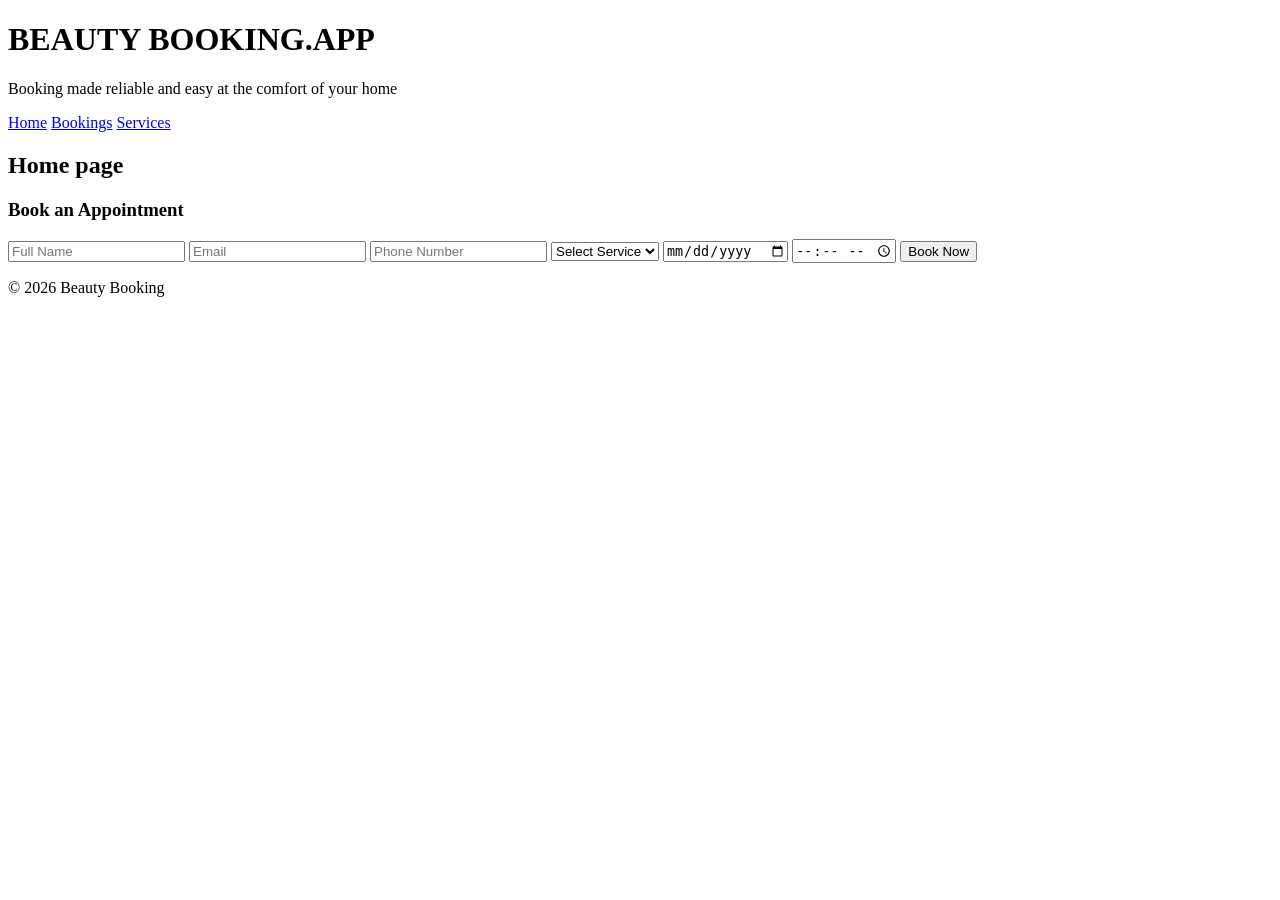
==== index.html @ 3c14a474 "feat:home" ====
<!DOCTYPE html>
<html lang="en">
<head>
    <meta charset="UTF-8">
    <meta name="viewport" content="width=device-width, initial-scale=1.0">
    <title>Beauty Booking App</title>
    <link rel="stylesheet" href="style.css">
</head>
<body>

<header>
    <h1>BEAUTY BOOKING.APP</h1>
    <p>Booking made reliable and easy at the comfort of your home</p>
</header>

<nav>
    <a href="index.html">Home</a>
    <a href="bookings.html">Bookings</a>
    <a href="services.html">Services</a>
</nav>

<!-- home page -->
   <section>
    <h2>Home page</h2>
   </section>
    <section>
        <h3>Book an Appointment</h3>

        <form id="bookingForm">

            <input type="text" id="name" placeholder="Full Name" required>

            <input type="email" id="email" placeholder="Email" required>

            <input type="tel" id="tel" placeholder="Phone Number" required>

            <select id="service" required>
                <option value="">Select Service</option>
                <option value="Nails">Nails</option>
                <option value="Lashes">Lashes</option>
            </select>

            <input type="date" id="date" required>
            <input type="time" id="time" required>

            <button type="submit">Book Now</button>

        </form>

        <p id="message"></p>

    </section>


<footer>
    <p>© 2026 Beauty Booking</p>
</footer>

<script src="script.js"></script>

</body>
</html>
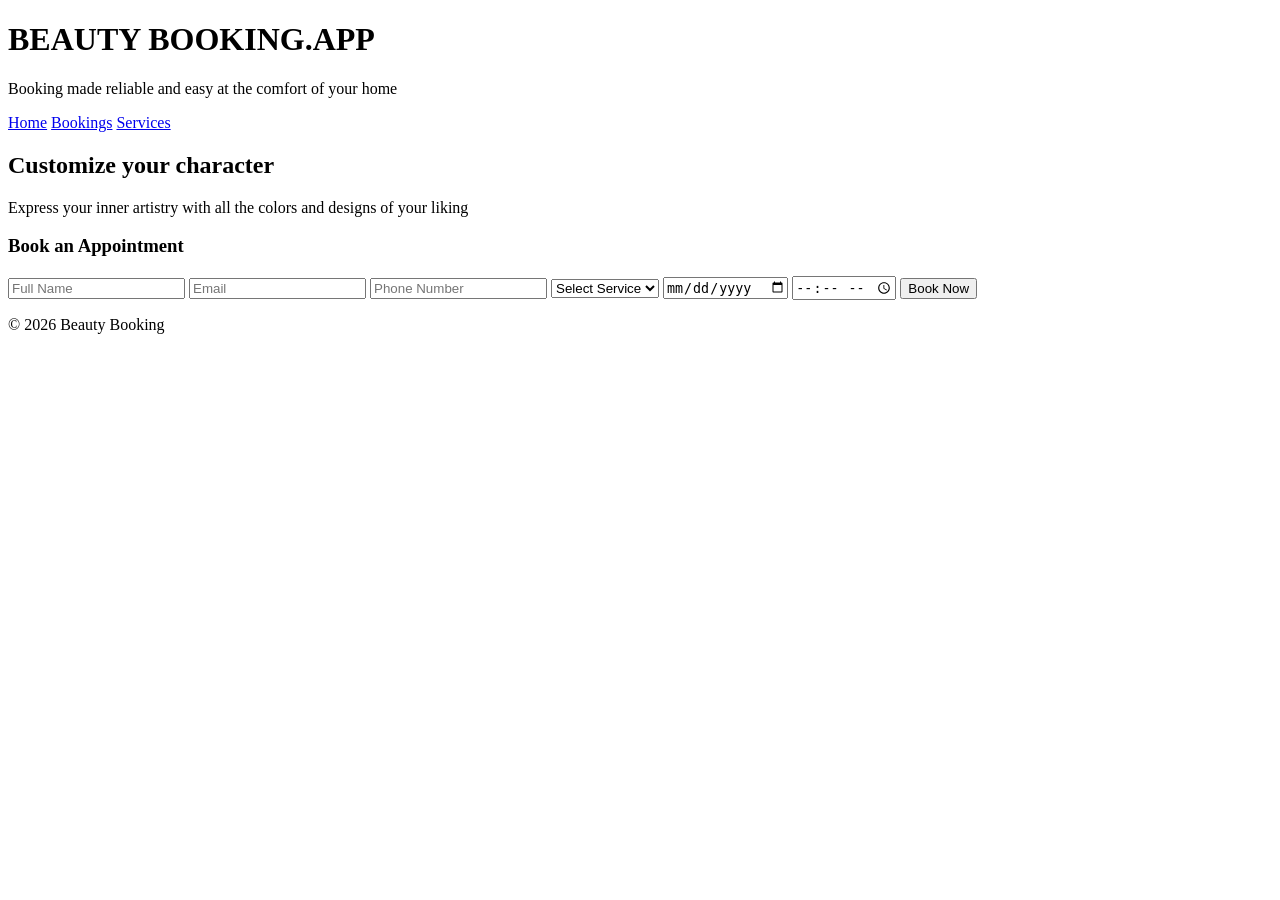
==== commit 3361b4d0: "feat:display" ====
--- a/index.html
+++ b/index.html
@@ -20,10 +20,15 @@
 </nav>
 
 <!-- home page -->
-   <section>
-    <h2>Home page</h2>
+   <section class="Home">
+    <div class="home-page">
+        <h2>Customize your character</h2>
+        <p>Express your inner artistry with all the colors and designs of your liking</p>
+    
+    </div>
    </section>
     <section>
+        <!-- photo gallery -->
         <h3>Book an Appointment</h3>
 
         <form id="bookingForm">
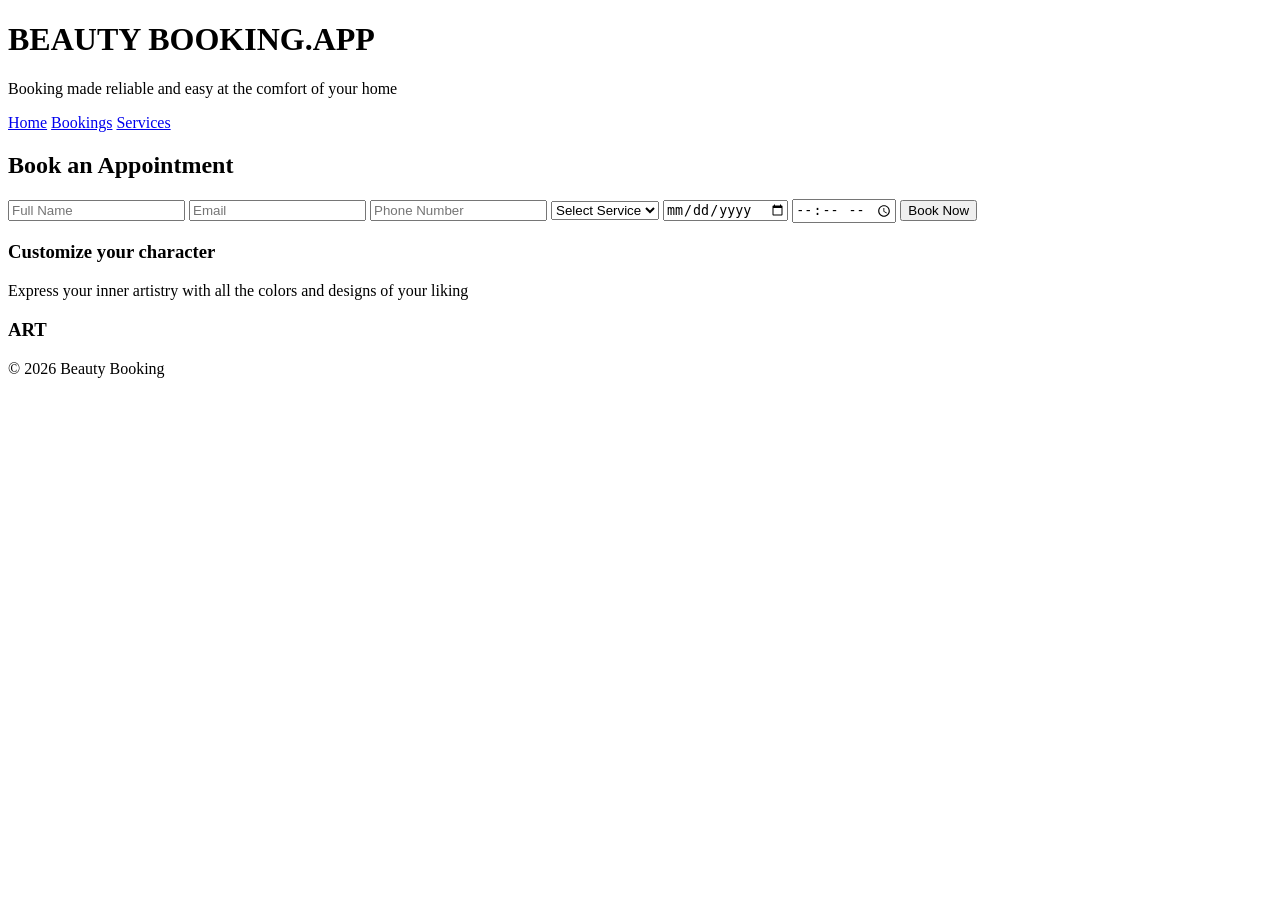
==== commit 29887ad5: "feat:images" ====
--- a/index.html
+++ b/index.html
@@ -19,17 +19,13 @@
     <a href="services.html">Services</a>
 </nav>
 
-<!-- home page -->
-   <section class="Home">
-    <div class="home-page">
-        <h2>Customize your character</h2>
-        <p>Express your inner artistry with all the colors and designs of your liking</p>
+
     
-    </div>
-   </section>
+  
+   
     <section>
-        <!-- photo gallery -->
-        <h3>Book an Appointment</h3>
+        <!-- bookings -->
+        <h2>Book an Appointment</h2>
 
         <form id="bookingForm">
 
@@ -55,7 +51,18 @@
         <p id="message"></p>
 
     </section>
+<!-- home page -->
+   <section class="Home">
+    <div class="home-page">
+        <h3>Customize your character</h3>
+        <p>Express your inner artistry with all the colors and designs of your liking</p>
+        <!-- galley -->
+         <section class="gallery">
+            <h3>ART</h3>
+            <div class="image-grid"
+            
 
+         </section>
 
 <footer>
     <p>© 2026 Beauty Booking</p>
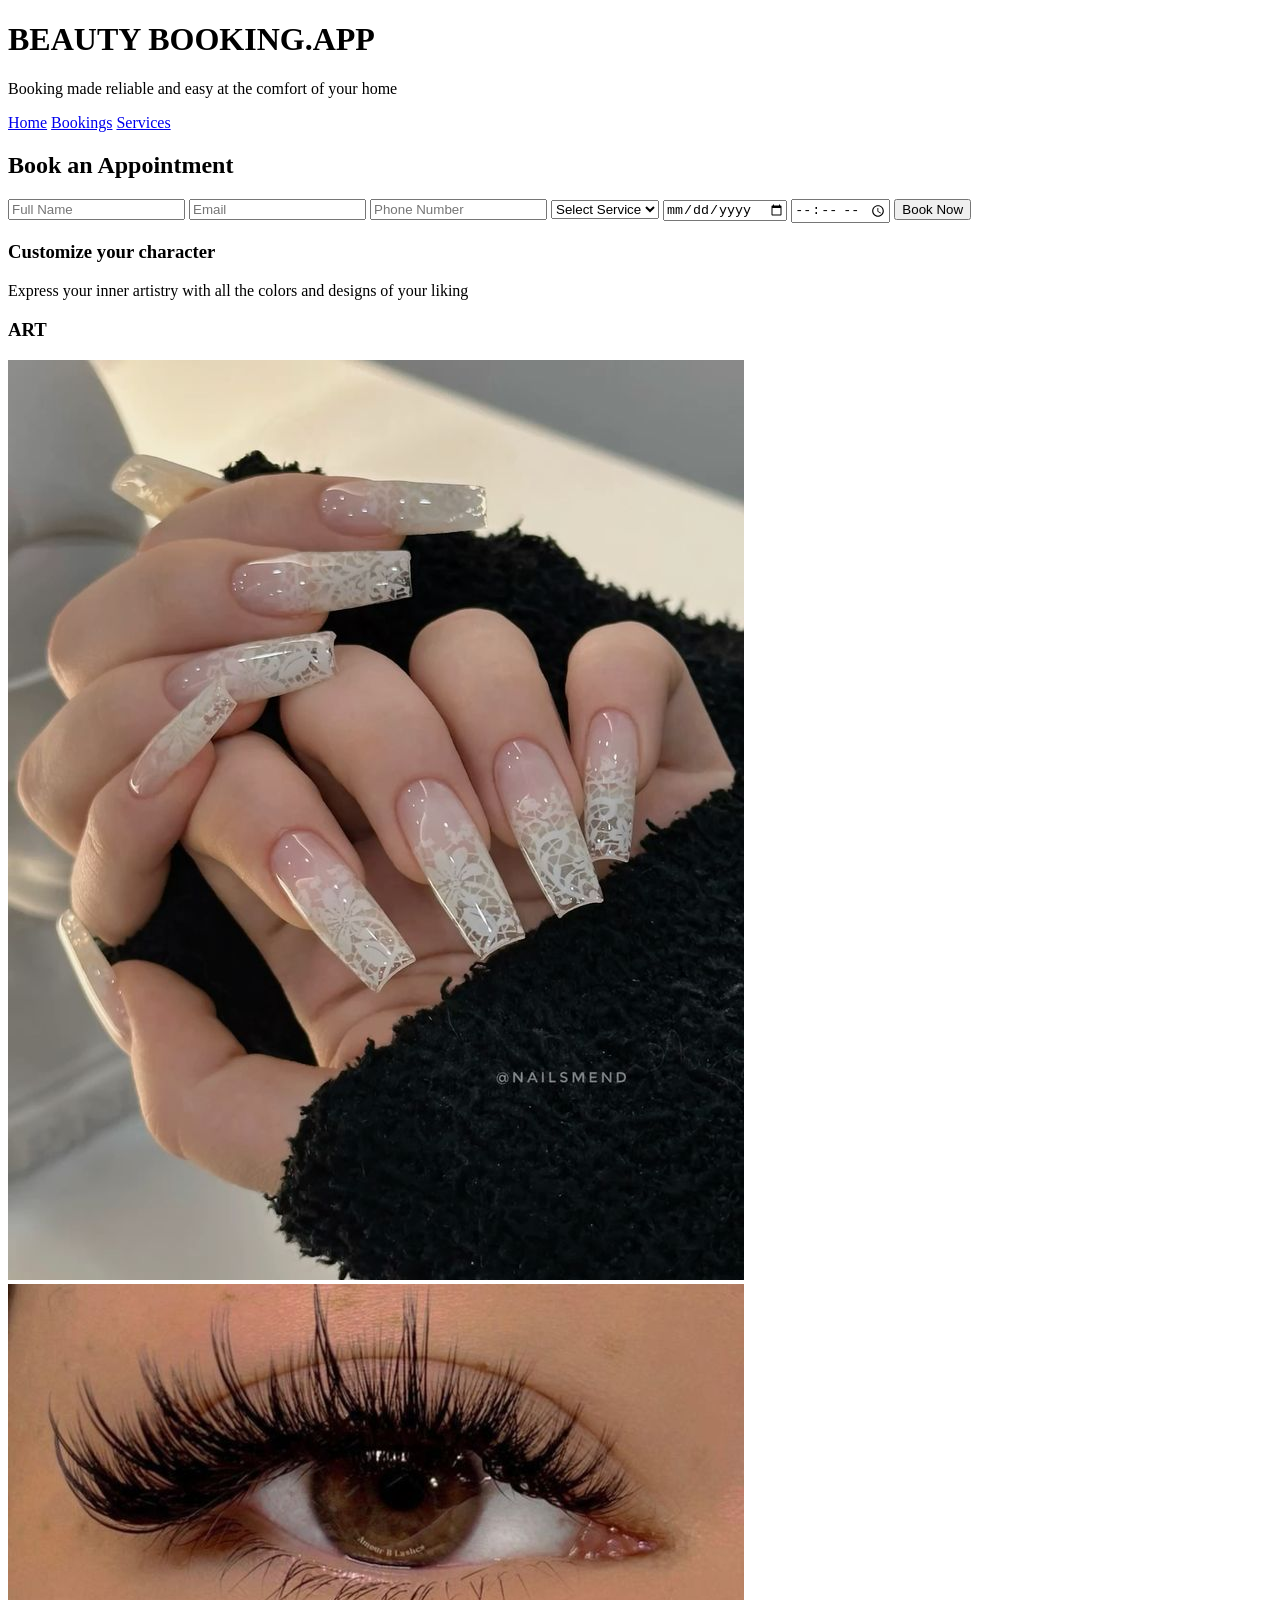
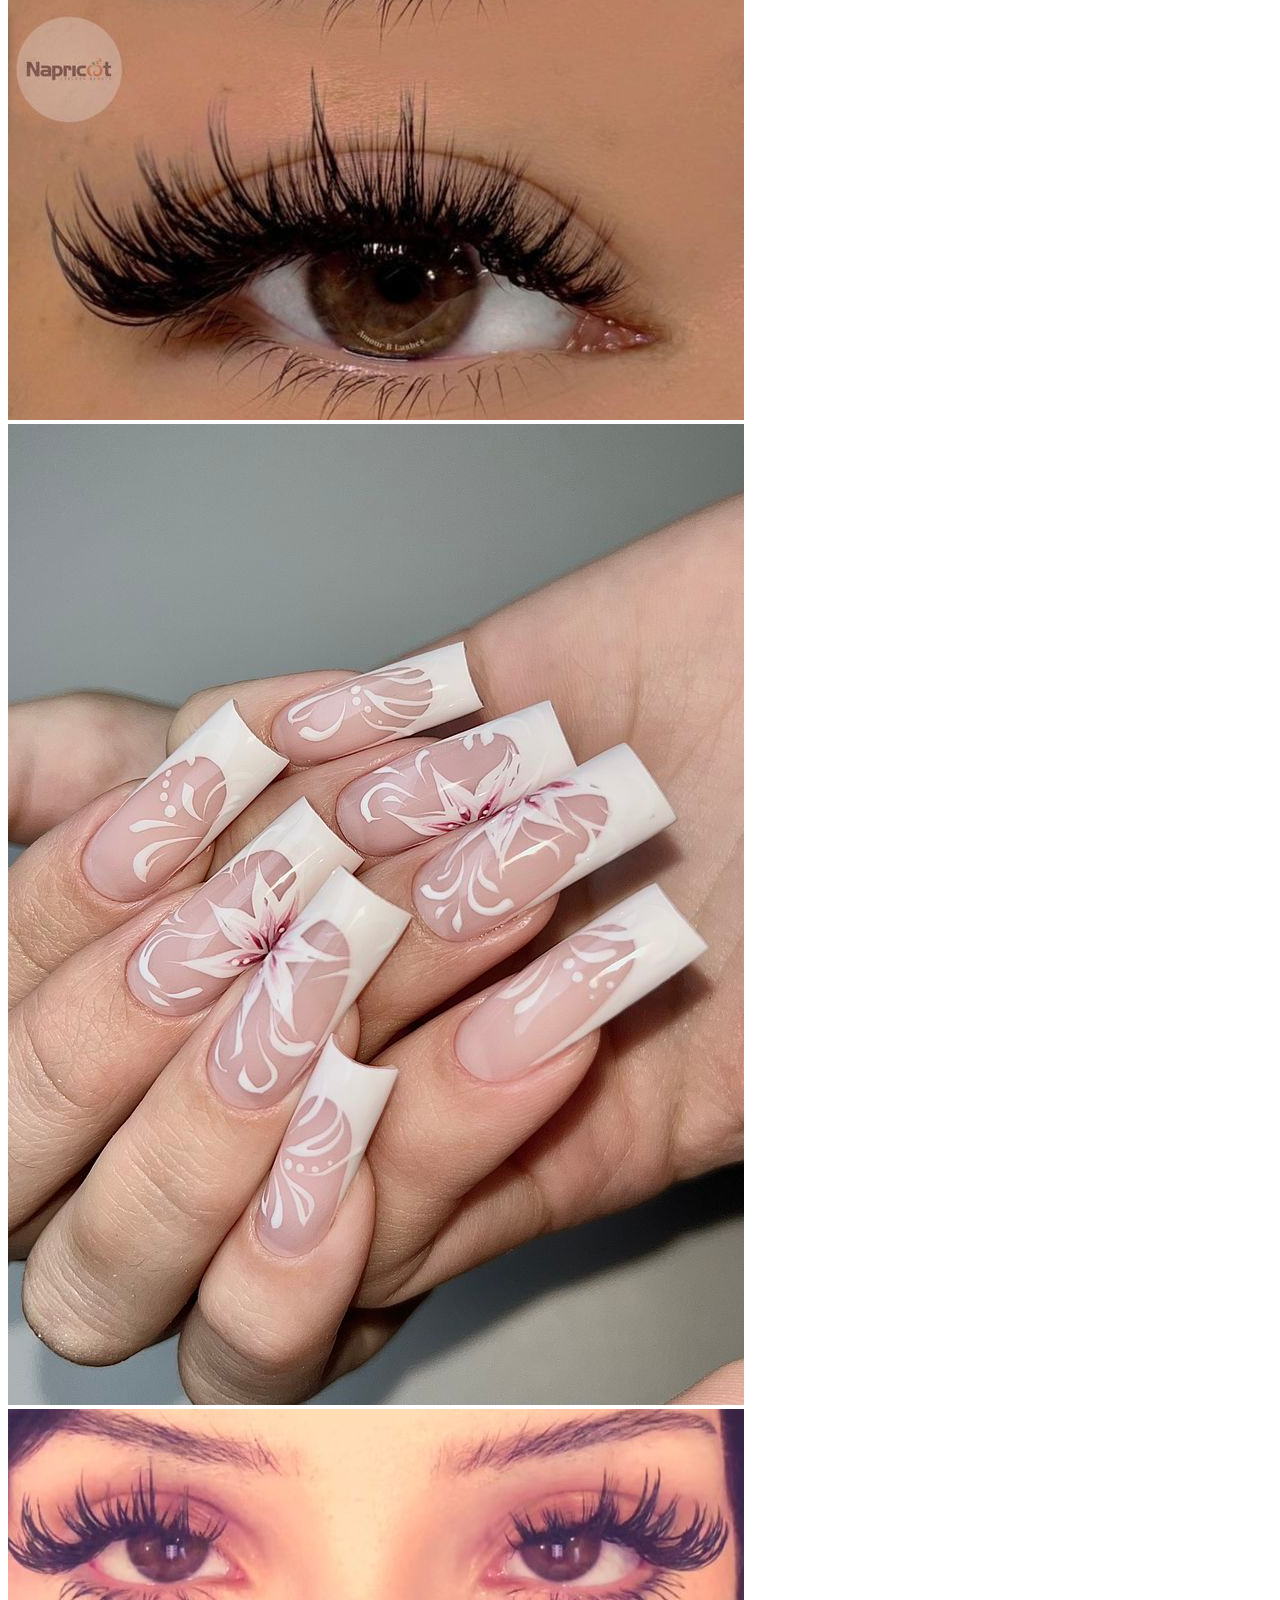
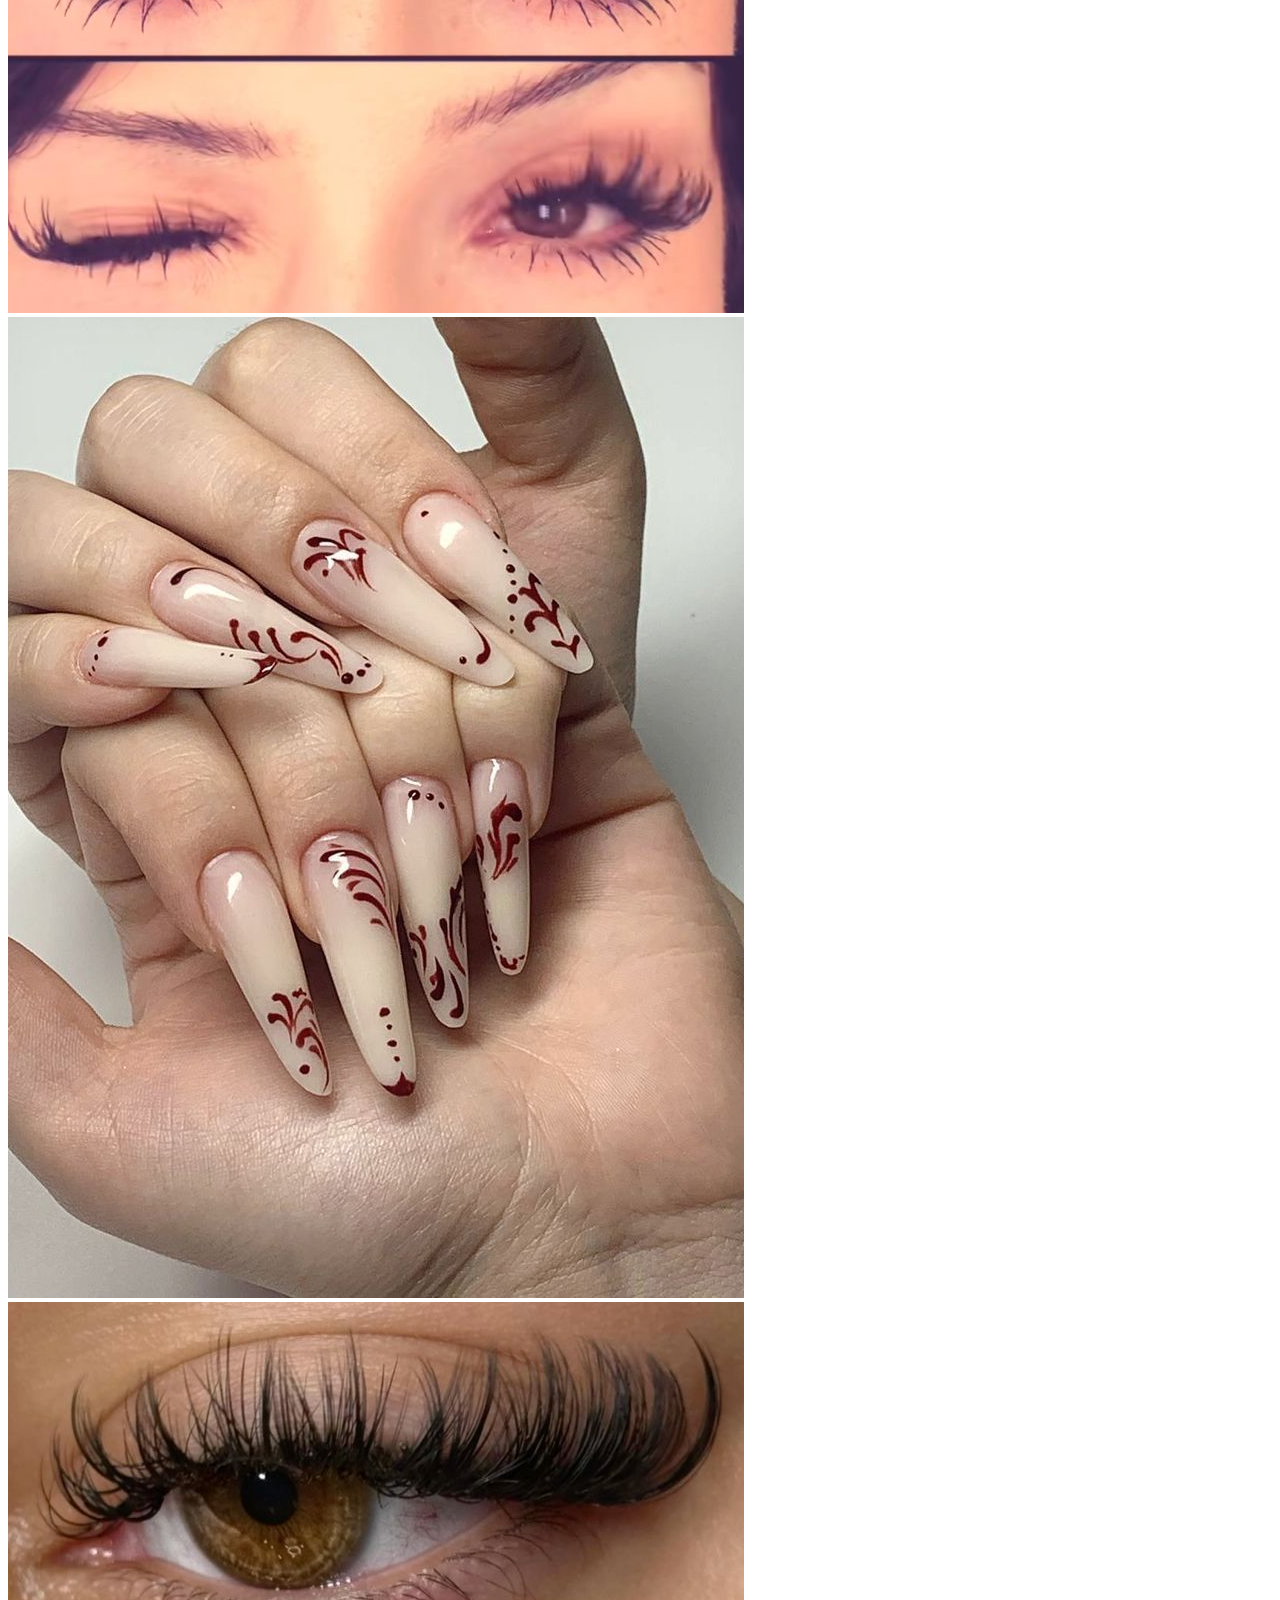
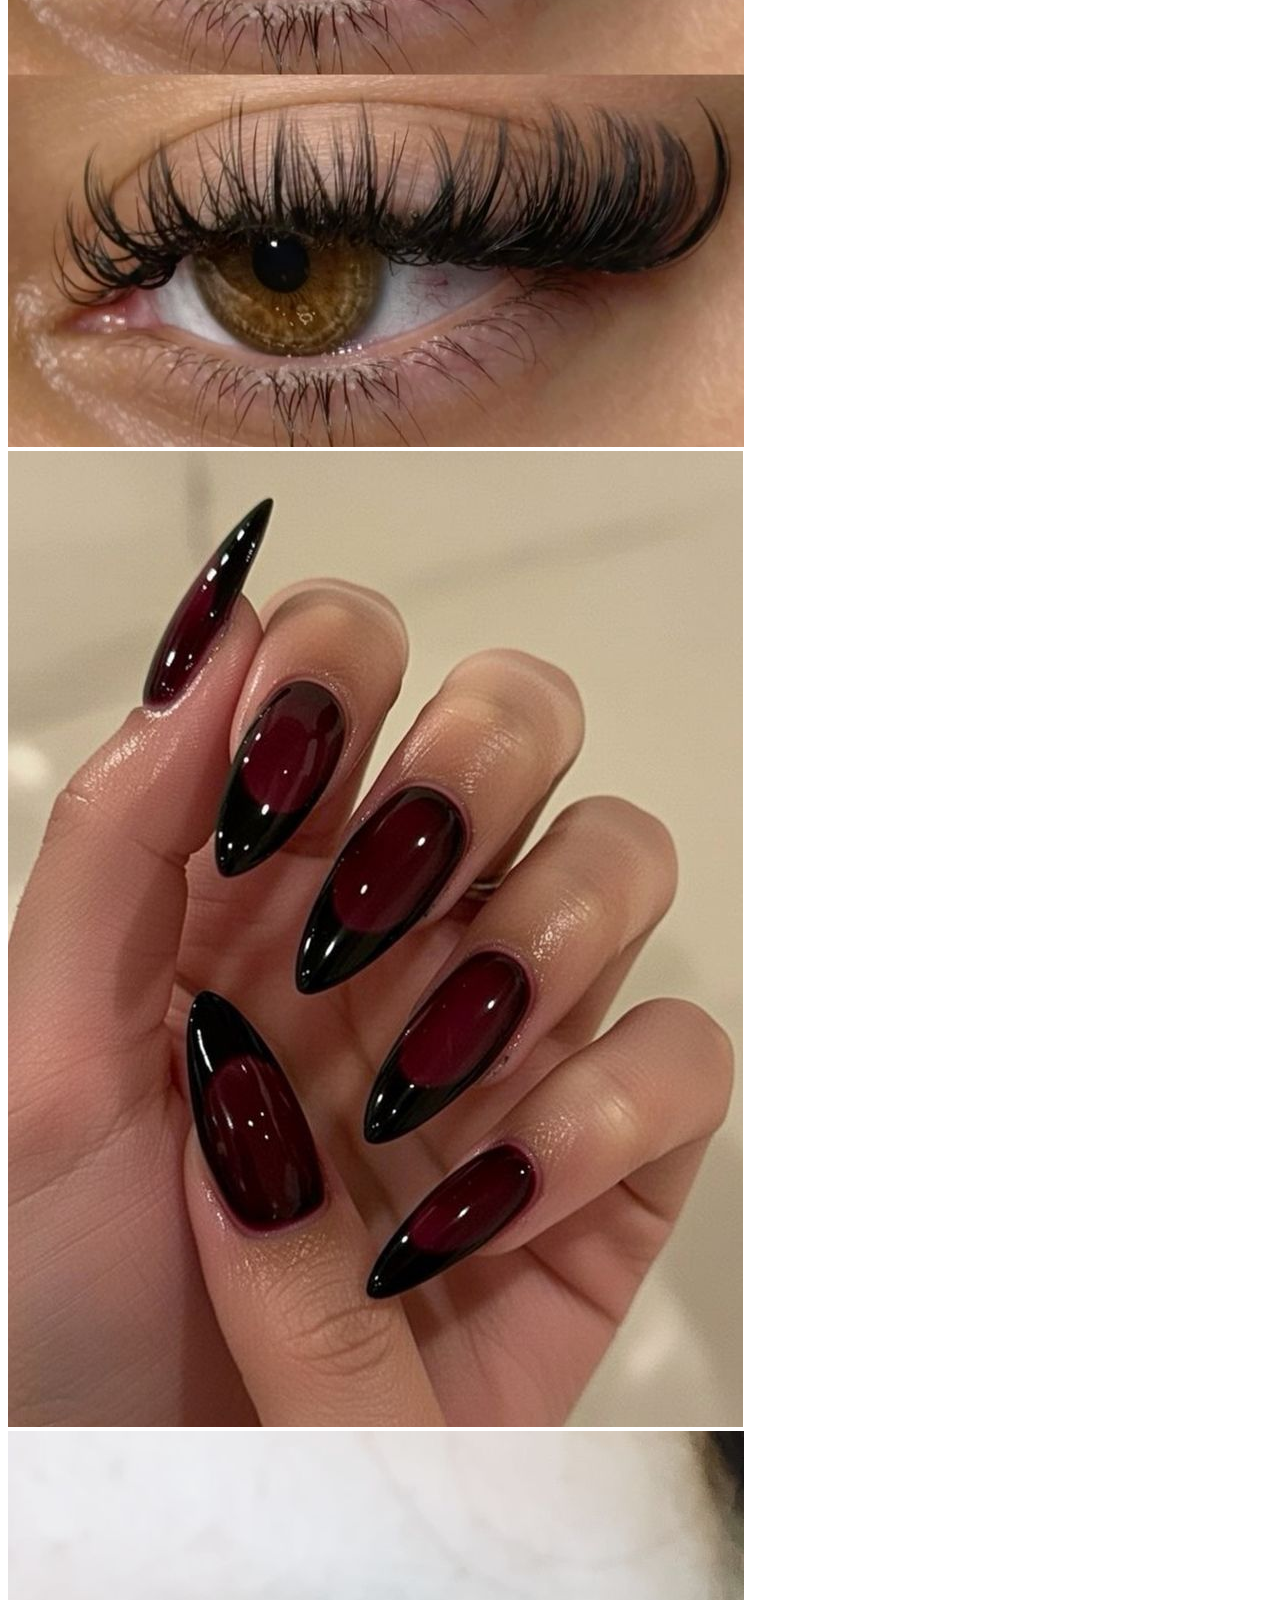
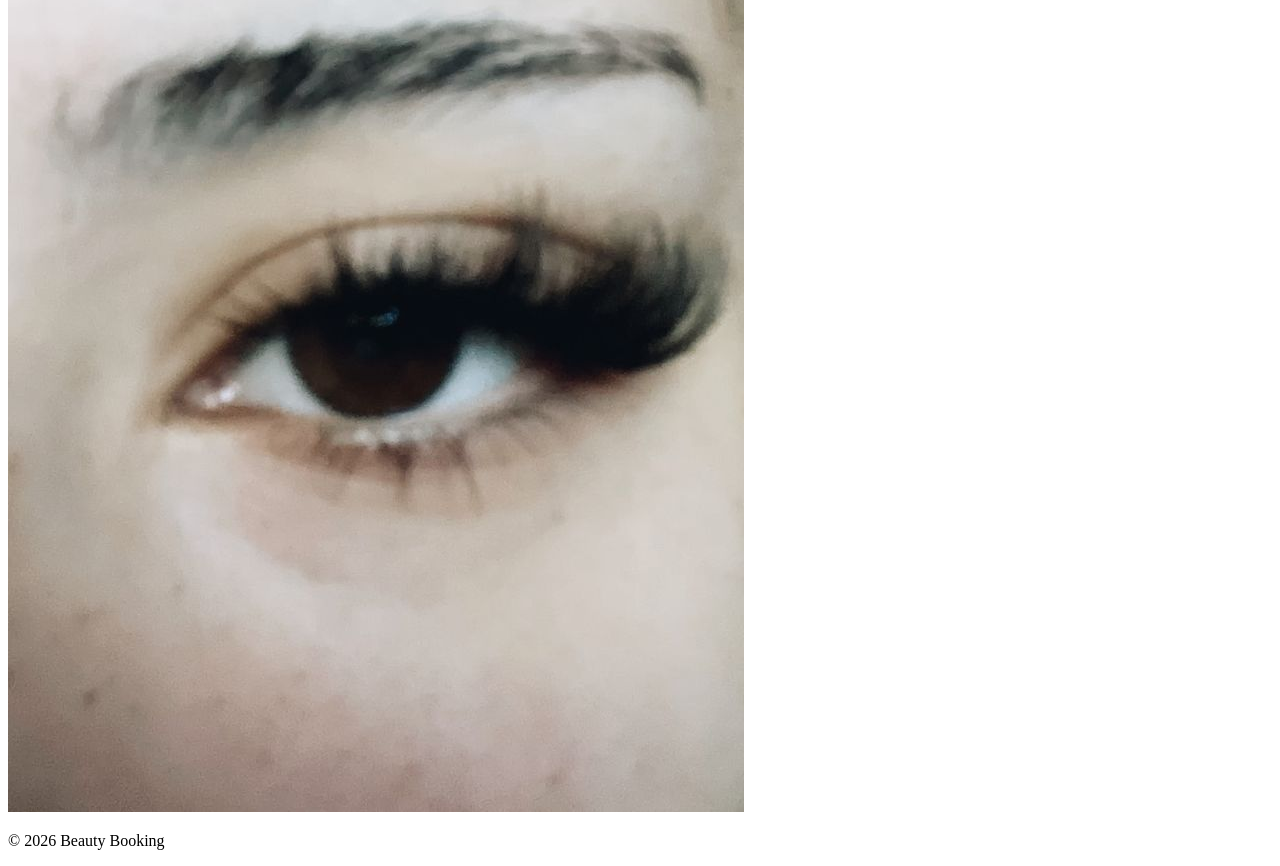
==== commit d26f9eb2: "feat:images" ====
--- a/index.html
+++ b/index.html
@@ -59,9 +59,17 @@
         <!-- galley -->
          <section class="gallery">
             <h3>ART</h3>
-            <div class="image-grid"
+            <div class="image-grid">
+                <img src="nails.jpg" alt="Nails">
+                <img src="lashes.jpg" alt="Lashes">
+                <img src="nails2.jpg" alt="Nails">
+                <img src="lashes2.jpg" alt="Lashes">
+                <img src="nails3.jpg" alt="Nails">
+                <img src="lashes3.jpg" alt="Lashes">
+                <img src="nails4.jpg" alt="Nails">
+                <img src="lashes4.jpg" alt="Lashes">
+            </div>
             
-
          </section>
 
 <footer>
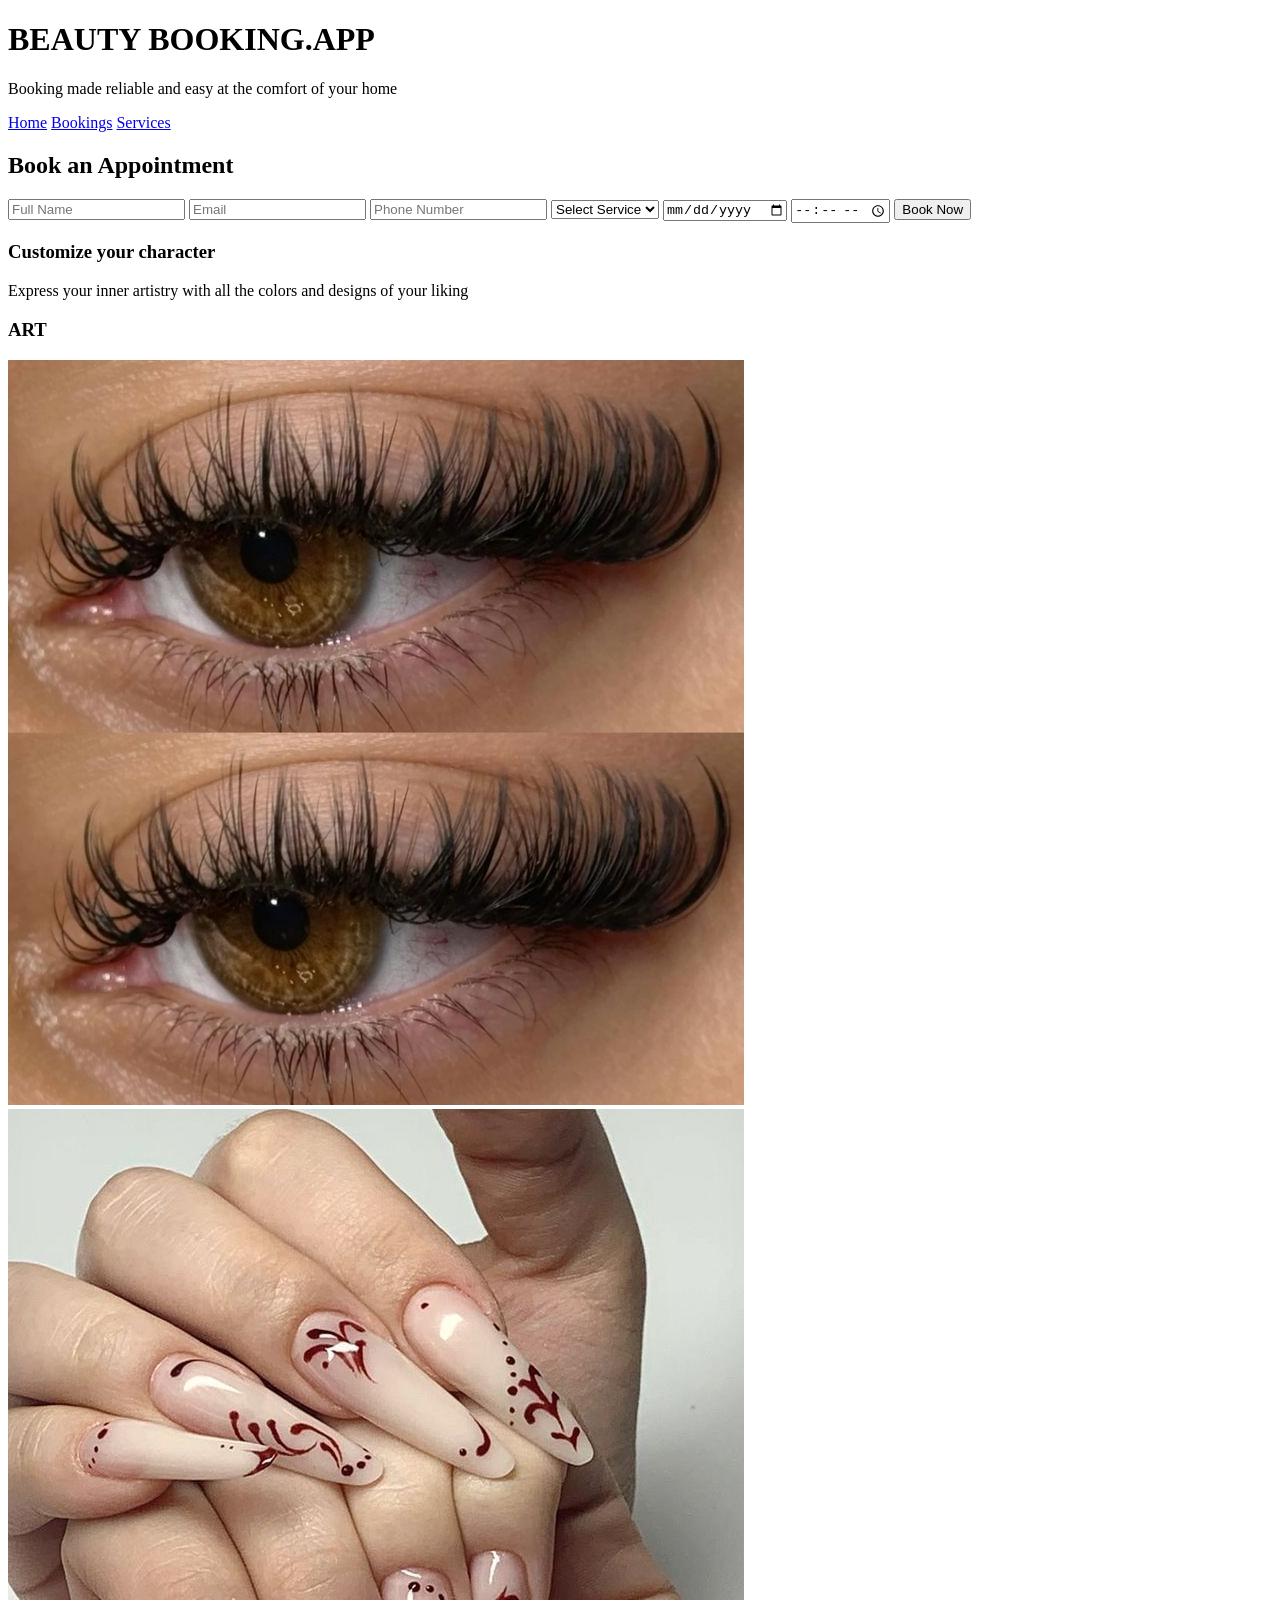
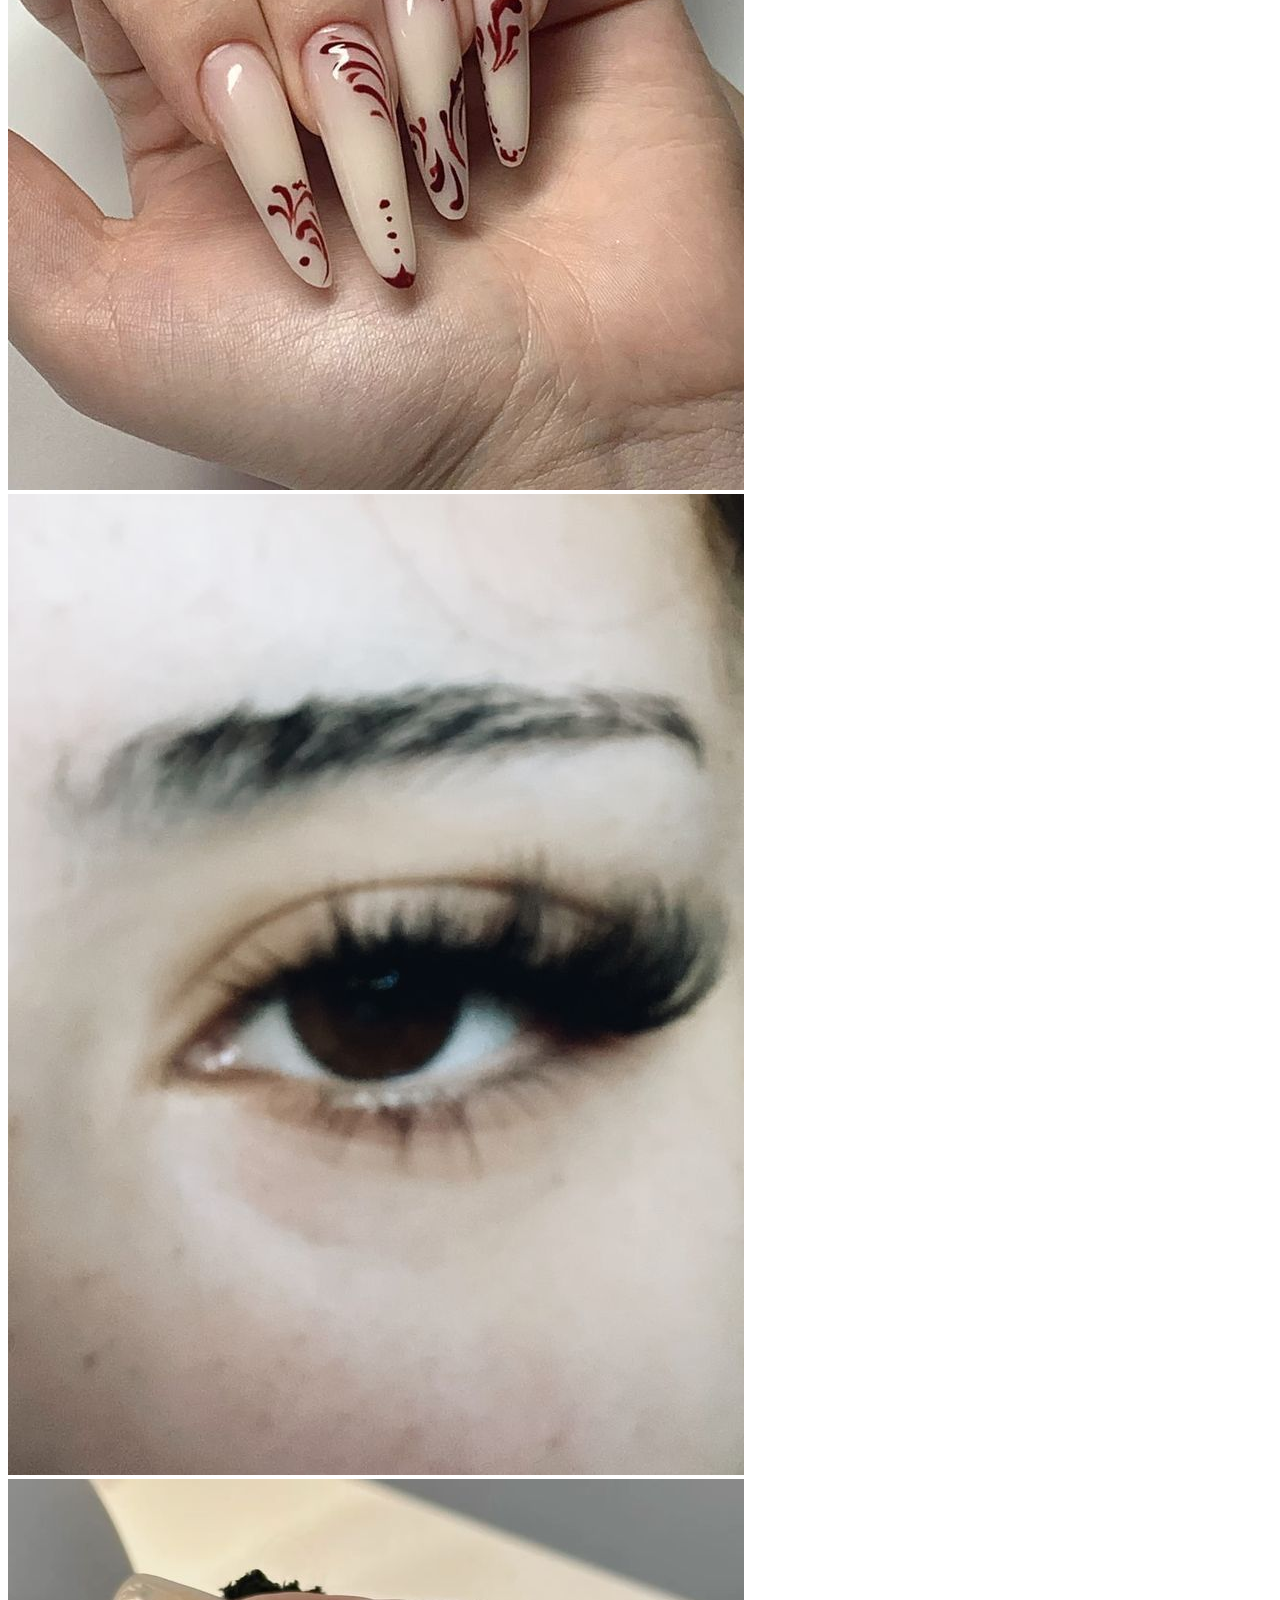
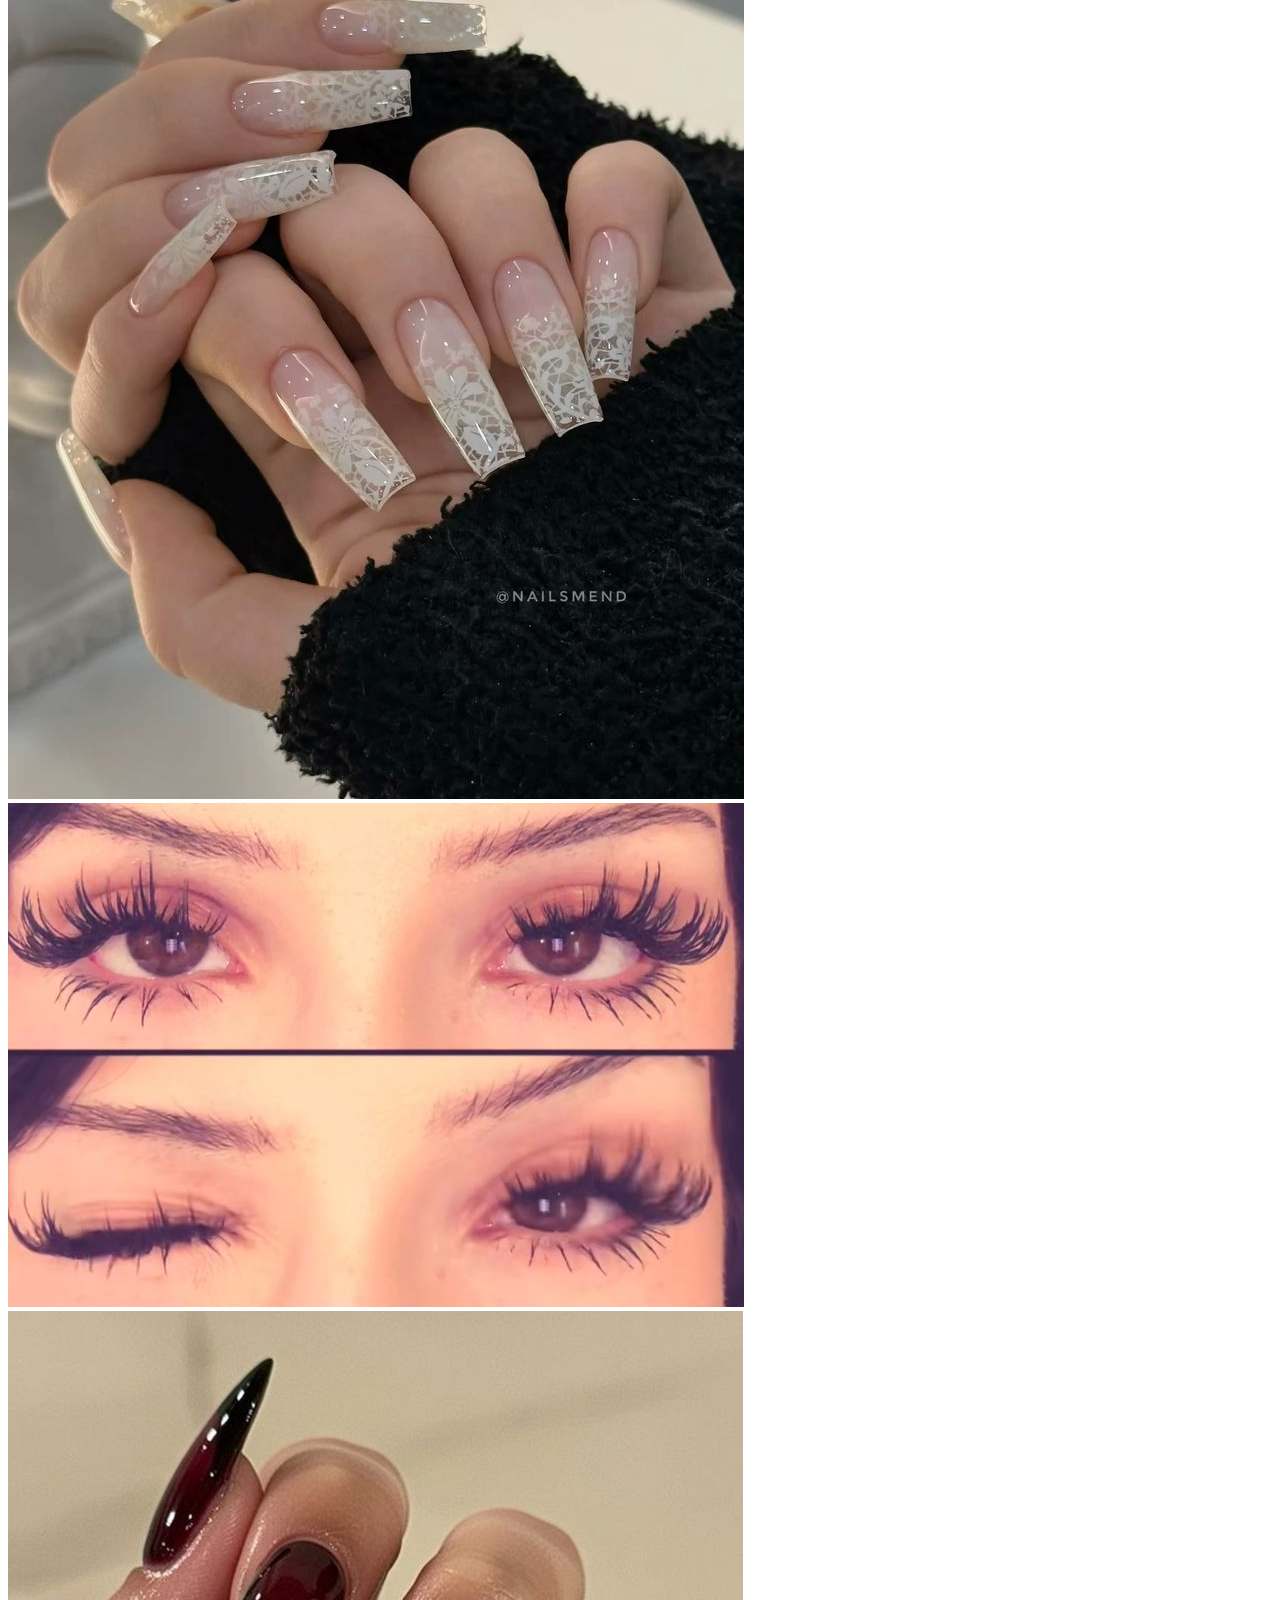
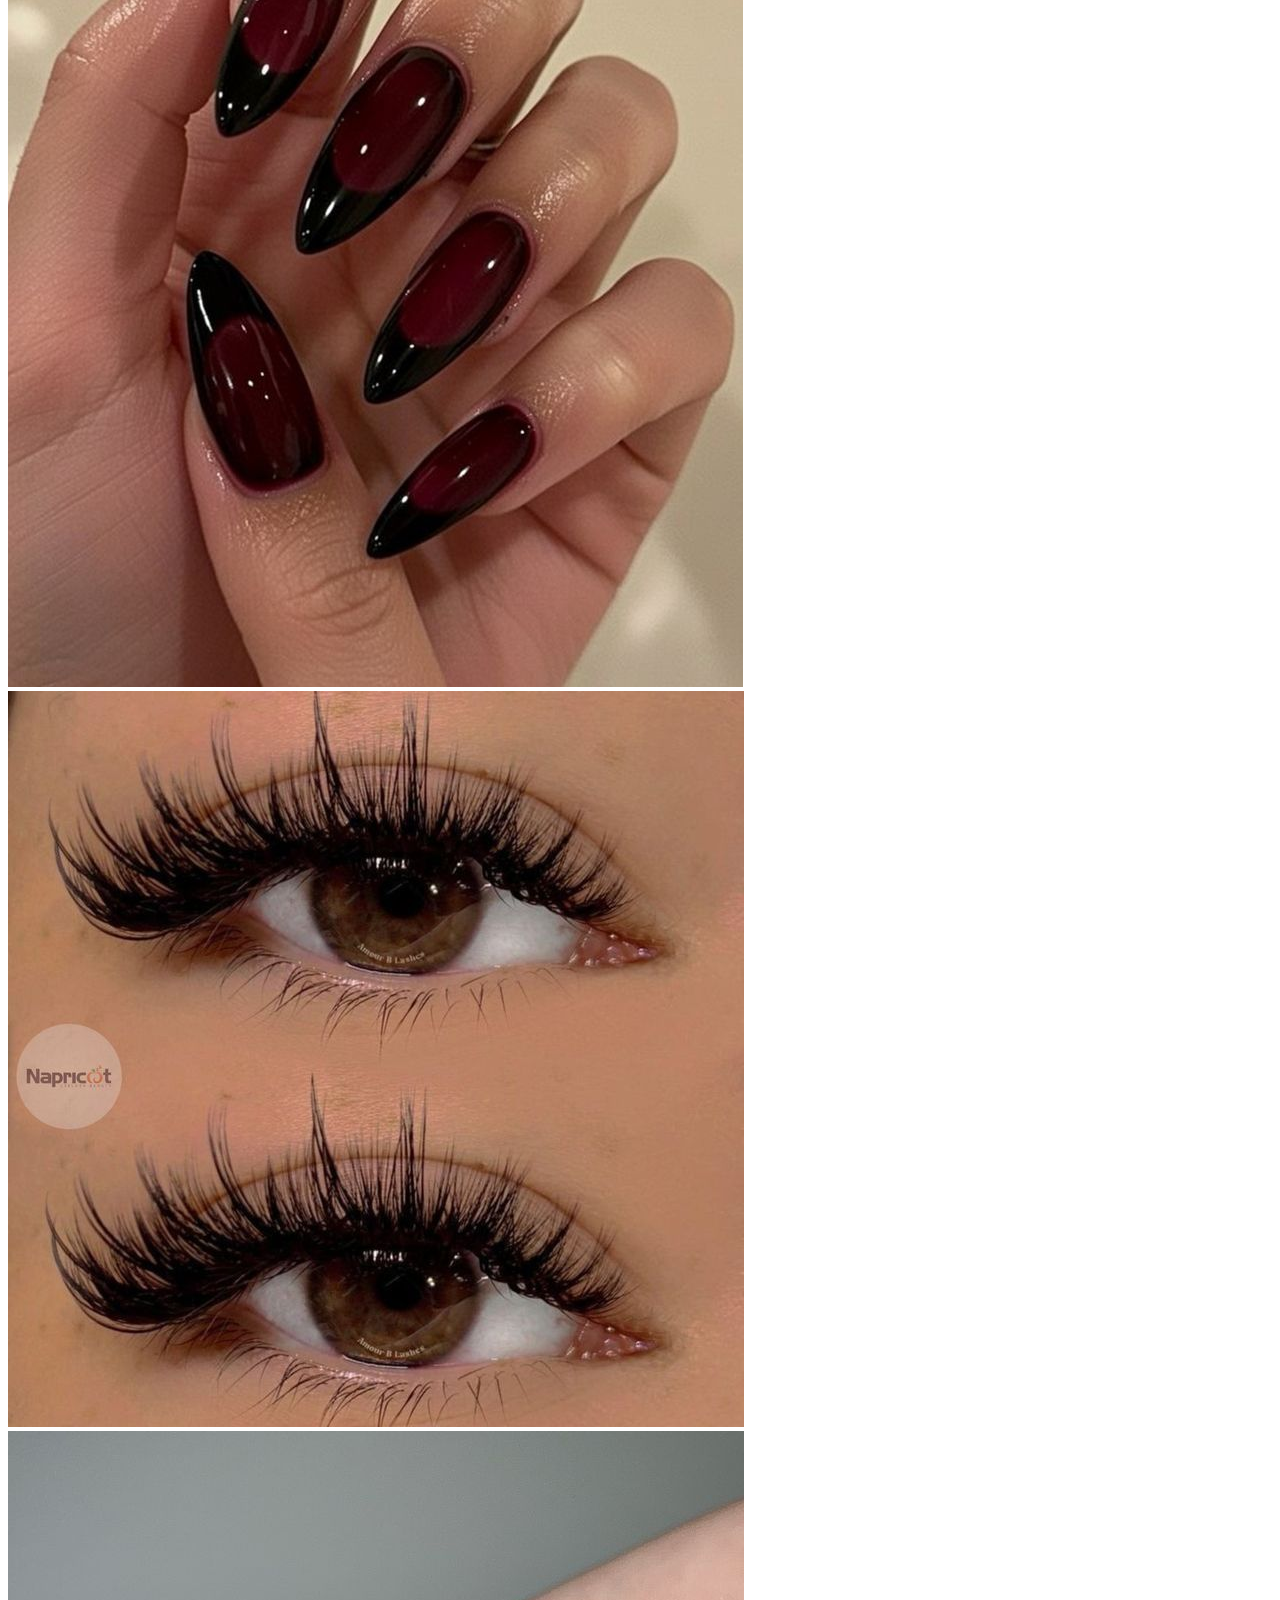
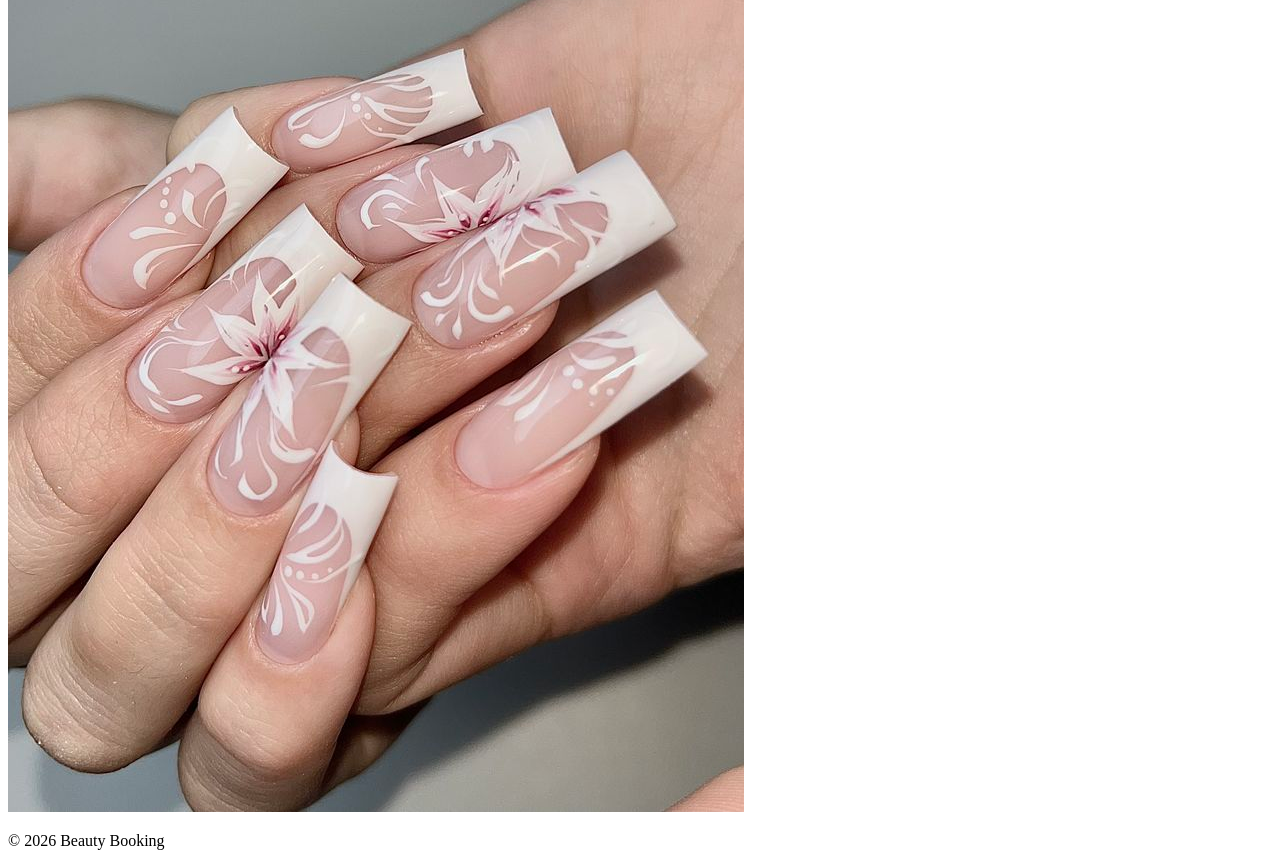
==== commit 7d27fe82: "feat:all" ====
--- a/index.html
+++ b/index.html
@@ -6,6 +6,7 @@
     <title>Beauty Booking App</title>
     <link rel="stylesheet" href="style.css">
 </head>
+
 <body>
 
 <header>
@@ -20,11 +21,8 @@
 </nav>
 
 
-    
-  
-   
+    <!-- BOOKING SECTION -->
     <section>
-        <!-- bookings -->
         <h2>Book an Appointment</h2>
 
         <form id="bookingForm">
@@ -51,26 +49,38 @@
         <p id="message"></p>
 
     </section>
-<!-- home page -->
-   <section class="Home">
-    <div class="home-page">
-        <h3>Customize your character</h3>
-        <p>Express your inner artistry with all the colors and designs of your liking</p>
-        <!-- galley -->
-         <section class="gallery">
-            <h3>ART</h3>
-            <div class="image-grid">
-                <img src="nails.jpg" alt="Nails">
-                <img src="lashes.jpg" alt="Lashes">
-                <img src="nails2.jpg" alt="Nails">
-                <img src="lashes2.jpg" alt="Lashes">
-                <img src="nails3.jpg" alt="Nails">
-                <img src="lashes3.jpg" alt="Lashes">
-                <img src="nails4.jpg" alt="Nails">
-                <img src="lashes4.jpg" alt="Lashes">
-            </div>
-            
-         </section>
+
+    <!-- HOME CONTENT -->
+    <section class="home">
+
+        <div class="home-page">
+            <h3>Customize your character</h3>
+            <p>Express your inner artistry with all the colors and designs of your liking</p>
+        </div>
+
+    </section>
+
+    <!-- GALLERY  -->
+    <section id="gallery">
+        <h3>ART</h3>
+        <div id="image-grid">
+            <img src="./meh.jpg" alt="lashes">
+            <img src="./download (14).jpg" alt="nails">
+            <img src="./_3.jpg" alt="lashes">
+            <img src="./nails.jpg" alt="nails">
+            <img src="./download (15).jpg" alt="lashes">
+            <img src="./Nail Era ❤️.jpg" alt="nails">
+            <img src="./download (13).jpg" alt="lashes">
+            <img src="./idk.jpg" alt="nails">
+        </div>
+
+        
+
+        
+
+    </section>
+
+
 
 <footer>
     <p>© 2026 Beauty Booking</p>
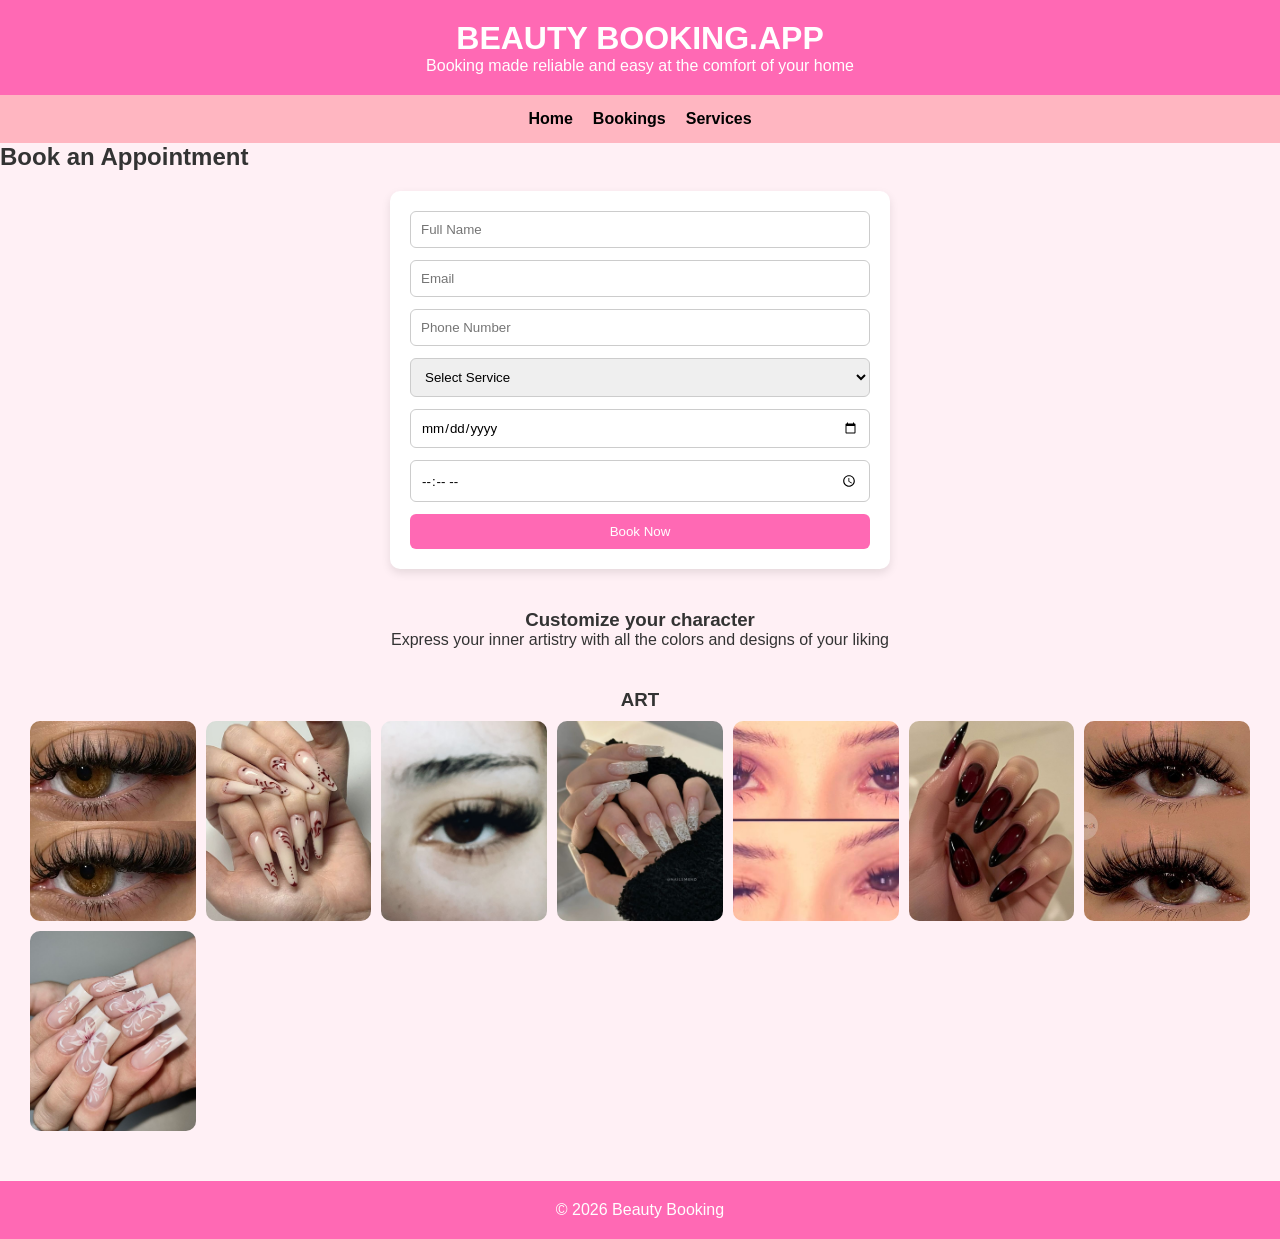
==== commit 9dfbc2ae: "feat:index" ====
--- a/index.html
+++ b/index.html
@@ -4,7 +4,7 @@
     <meta charset="UTF-8">
     <meta name="viewport" content="width=device-width, initial-scale=1.0">
     <title>Beauty Booking App</title>
-    <link rel="stylesheet" href="style.css">
+    <link rel="stylesheet" href="./styles.css">
 </head>
 
 <body>
--- a/styles.css
+++ b/styles.css
@@ -0,0 +1,236 @@
+* {
+    margin: 0;
+    padding: 0;
+    box-sizing: border-box;
+}
+
+body {
+    font-family: Arial, sans-serif;
+    background-color: #fff0f5;
+    color: #333;
+}
+
+header {
+    background-color: #ff69b4;
+    color: white;
+    text-align: center;
+    padding: 20px;
+}
+
+nav {
+    background-color: #ffb6c1;
+    display: flex;
+    justify-content: center;
+    gap: 20px;
+    padding: 15px;
+}
+
+nav a {
+    text-decoration: none;
+    color: black;
+    font-weight: bold;
+}
+
+nav a:hover {
+    color: white;
+}
+
+
+main {
+    padding: 30px;
+}
+
+
+form {
+    background-color: white;
+    padding: 20px;
+    border-radius: 10px;
+    max-width: 500px;
+    margin: auto;
+
+    display: flex;
+    flex-direction: column;
+    gap: 15px;
+}
+
+
+input,
+select,
+textarea,
+button {
+    padding: 12px;
+    border-radius: 5px;
+    border: 1px solid #ccc;
+}
+
+button {
+    background-color: #ff69b4;
+    color: white;
+    border: none;
+    cursor: pointer;
+}
+
+button:hover {
+    background-color: #ff1493;
+}
+
+
+#message {
+    text-align: center;
+    margin-top: 15px;
+    font-weight: bold;
+}
+
+
+.booking-card {
+    background-color: white;
+    padding: 20px;
+    margin: 15px auto;
+    border-radius: 10px;
+    max-width: 500px;
+}
+
+
+footer {
+    background-color: #ff69b4;
+    color: white;
+    text-align: center;
+    padding: 15px;
+    margin-top: 30px;
+}
+
+
+@media (max-width: 768px) {
+
+    nav {
+        flex-direction: column;
+        align-items: center;
+    }
+
+    form {
+        width: 100%;
+    }
+
+    .booking-card {
+        width: 100%;
+    }
+}
+
+* {
+    margin: 0;
+    padding: 0;
+    box-sizing: border-box;
+    font-family: Arial, sans-serif;
+}
+
+body {
+    background-color: #fff0f5;
+    color: #333;
+}
+
+/* HEADER */
+header {
+    background: #ff69b4;
+    color: white;
+    text-align: center;
+    padding: 20px;
+}
+
+/* NAV */
+nav {
+    display: flex;
+    justify-content: center;
+    gap: 20px;
+    background: #ffb6c1;
+    padding: 15px;
+}
+
+nav a {
+    text-decoration: none;
+    color: black;
+    font-weight: bold;
+}
+
+nav a:hover {
+    color: white;
+}
+
+/* BOOKING FORM */
+form {
+    background: white;
+    max-width: 500px;
+    margin: 20px auto;
+    padding: 20px;
+    border-radius: 10px;
+
+    display: flex;
+    flex-direction: column;
+    gap: 12px;
+
+    box-shadow: 0 4px 10px rgba(0,0,0,0.1);
+}
+
+input, select, button {
+    padding: 10px;
+    border-radius: 6px;
+    border: 1px solid #ccc;
+}
+
+button {
+    background: #ff69b4;
+    color: white;
+    border: none;
+    cursor: pointer;
+}
+
+button:hover {
+    background: #ff1493;
+}
+
+/* HOME TEXT */
+.home {
+    text-align: center;
+    padding: 20px;
+}
+
+/* GALLERY */
+#gallery {
+    padding: 20px;
+    text-align: center;
+}
+
+#image-grid {
+    display: grid;
+    grid-template-columns: repeat(auto-fit, minmax(150px, 1fr));
+    gap: 10px;
+    padding: 10px;
+}
+
+#image-grid img {
+    width: 100%;
+    height: 200px;
+    object-fit: cover;
+    border-radius: 10px;
+    transition: transform 0.3s;
+}
+
+#image-grid img:hover {
+    transform: scale(1.05);
+}
+
+/* FOOTER */
+footer {
+    text-align: center;
+    padding: 20px;
+    background: #ff69b4;
+    color: white;
+    margin-top: 20px;
+}
+
+/* RESPONSIVE */
+@media (max-width: 768px) {
+    nav {
+        flex-direction: column;
+    }
+}
+
